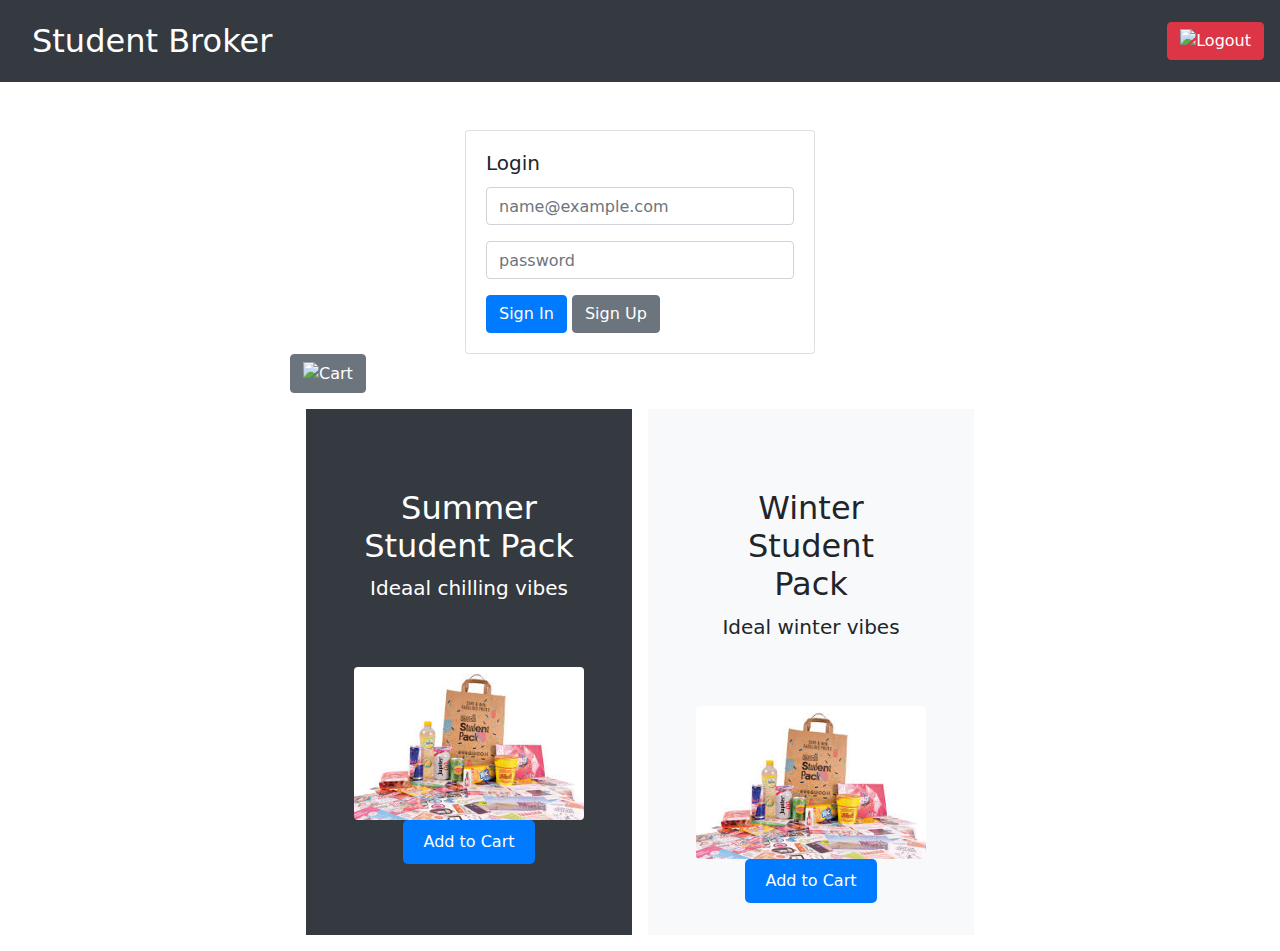
==== src/main/resources/static/index.html @ 96acab0b "can check admin but add and cart buttons stopped working on this version" ====
<!DOCTYPE html>
<html lang="en">
<head>
    <meta charset="UTF-8">
    <meta name="viewport" content="width=device-width, initial-scale=1.0">
    <meta http-equiv="X-UA-Compatible" content="ie=edge">
    <title>DSGT 4 Broker</title>
    <!-- Bootstrap CSS -->
    <link href="https://stackpath.bootstrapcdn.com/bootstrap/4.5.2/css/bootstrap.min.css" rel="stylesheet">
    <!-- Custom CSS -->
    <link rel="stylesheet" href="index.css">

</head>
<body>


<header class="bg-dark">
    <nav class="navbar navbar-dark">
        <a class="navbar-brand" href="/">
            <div class="header-title">Student Broker</div>
        </a>
        <div class="header-name text-light" id="namediv"></div>
        <button id="btnLogout" class="btn btn-danger">
            <img src="/images/logout.svg" height="24" alt="Logout">
        </button>
    </nav>
</header>

<div id="logindiv" class="container mt-5">
    <div class="row justify-content-center">
        <div class="col-md-4">
            <div class="card">
                <div class="card-body">
                    <h5 class="card-title">Login</h5>
                    <div class="form-group">
                        <input class="form-control" type="text" id="email" placeholder="name@example.com" required>
                    </div>
                    <div class="form-group">
                        <input class="form-control" type="password" id="password" required placeholder="password">
                    </div>
                    <button class="btn btn-primary" id="btnSignIn">Sign In</button>
                    <button class="btn btn-secondary" id="btnSignUp">Sign Up</button>
                </div>
            </div>
        </div>
    </div>
</div>

<div class="page" id="contentdiv">
    <button id="managerAllOrdersButton" class="btn btn-secondary">View All Orders</button>
    <button id="managerAllCustomersButton" class="btn btn-secondary">View All Customers</button>


    <div>
        <button id="cartButton" class="btn btn-secondary" onclick="openCartPopup()">
            <img src="/images/shopping_cart.svg" alt="Cart" style="width: 24px; height: 24px;">
        </button>
        <div id="cartContainer">
            <div class = "popupCart " id="cartPopup">
                <h1>Cart</h1>
                <button id="closeCartButton" class="btn btn-secondary">close cart</button>
                <div id="cartItems"></div> <!-- This is where the cart items will be displayed -->
                <button type="button" class="btn btn-secondary" onclick="buy()">Pay and Order</button>
            </div>
            <div class = "popupCart " id="paymentPopup">
                <h1>Payment</h1>
                <button type="button" class="btn btn-secondary" onclick="donePurchase">Pay</button>
                <button type="button" class="btn btn-secondary" onclick="closePayment()">Cancle</button>
            </div>
            <div class = "popupCart " id="confirmationPopup">
                <h1>Order Confirmed</h1>
                <button type="button" class="btn btn-secondary" onclick="closeConfirmation">Great</button>
            </div>
        </div>
    </div>
    <div class="d-md-flex flex-md-equal w-100 my-md-3 pl-md-3">

        <div class="bg-dark mr-md-3 pt-3 px-3 pt-md-5 px-md-5 text-center text-white overflow-hidden">
            <div class="my-3 py-3">
                <h2 class="display-5"> Summer Student Pack</h2>
                <p class="lead">Ideaal chilling vibes</p>
            </div>

            <div class="my-3 py-3"  style= "border-radius: 21px 21px 0 0;">
                <img src="[data-uri]" class="rounded img-fluid">
                <button id="btnSummer" class="btn btn-secondary" data-item-id="mNJ6dIZ7hssWBFKg212" >Add to Cart</button>
            </div>
        </div>
        <div class="bg-light mr-md-3 pt-3 px-3 pt-md-5 px-md-5 text-center overflow-hidden">
            <div class="my-3 p-3">
                <h2 class="display-5">Winter Student Pack</h2>
                <p class="lead">Ideal winter vibes</p>
            </div>
            <div class="my-3 py-3" style="border-radius: 21px 21px 0 0;">

                <img src="[data-uri]" class="rounded img-fluid">

                <button id="btnWinter" class="btn btn-secondary" data-item-id="eGBPA1nEgmAjdmgJg1nE" >Add to Cart</button>
                <div id="popupContainer">
                    <div id="popupDialog">
                        <h1>Added to cart</h1>
                    </div>
                </div>

            </div>
        </div>
    </div>

</div>



<!-- Bootstrap JS and jQuery -->
<script src="https://code.jquery.com/jquery-3.5.1.slim.min.js"></script>
<script src="https://cdn.jsdelivr.net/npm/@popperjs/core@2.5.4/dist/umd/popper.min.js"></script>
<script src="https://stackpath.bootstrapcdn.com/bootstrap/4.5.2/js/bootstrap.min.js"></script>
<!-- Your custom JavaScript -->
<script type="module" src="index.js"></script>



</body>
</html>
---- src/main/resources/static/index.css ----
body {
    font-family: system-ui, sans-serif;
    margin: 0;
}

a {
    color: initial;
    text-decoration: none;
}
#popupDialog {
    position: absolute;
    top: 50%;
    left: 50%;
    transform: translate(-50%, -50%);
    padding: 20px;
    background-color: #fff;
    border-radius: 8px;
    box-shadow: 0 0 20px
    rgba(0, 0, 0, 0.3);
    z-index: 1000;
    visibility: hidden;
}

.popupCart{
    position: absolute;
    top: 50%;
    left: 50%;
    transform: translate(-50%, -50%);
    padding: 20px;
    background-color: #fff;
    border-radius: 8px;
    box-shadow: 0 0 20px rgba(0, 0, 0, 0.3);
    z-index: 9999;
    visibility: hidden;
}

h1 {
    color: #4caf50;
    margin-bottom: 20px;
}
.header-menu {
    background: #4a9cc2;
    display: flex;
    height: 64px;
    justify-content: space-between;
    margin-bottom: 16px;
}

.header-title {
    color: white;
    font-size: 32px;
    line-height: 56px;
    padding-left: 16px;
}

.header-icon {
    cursor: pointer;
    line-height: 72px;
}

.header-icon > img {
    margin-right: 16px;
}

.header-name {
    color: #fff;
    font-size: 12px;
    height: 16px;
    line-height: 72px;
    text-align: right;
    top: 12px;

}

.page {
    margin-left: auto;
    margin-right: auto;
    max-width: 700px;
}


.login {
    max-width: 320px;
    margin-left: auto;
    margin-right: auto;
    margin-top: 128px;
}

.login-button {
    align-items: center;
    background-color: #4a9cc2;
    border: none;
    border-radius: 2px;
    box-sizing: border-box;
    color: #fff;
    cursor: pointer;
    display: inline-flex;
    height: 40px;
    justify-content: center;
    margin-top: 4px;
    outline: none;
    overflow: hidden;
    padding: 0 24px;
    position: relative;
    user-select: none;
    white-space: nowrap;
    width: 100%;
    vertical-align: middle;
}

.textfield {
    position: relative;
    margin: 45px 0;
}

#managerAllOrdersButton {
    position: absolute;
    right: 10px;
    top: 100px;
    visibility: hidden;
}

#managerAllCustomersButton {
    position: absolute;
    right: 200px;
    top: 100px;
    visibility: hidden;
}

textarea {
    resize: none;
}

input, textarea {
    background: none;
    font-size: 18px;
    padding: 10px 10px 10px 5px;
    display: block;
    width: 320px;
    border: none;
    border-radius: 0;
    border-bottom: 1px solid #777;
}

input:focus, textarea:focus {
    outline: none;
}

input:focus ~ label, textarea:focus ~ label, input:valid ~ label, textarea:valid ~ label {
    top: -14px;
    font-size: 12px;
    color: #4a9cc2;
}

input:focus ~ .bar:before, textarea:focus ~ .bar:before {
    width: 335px;
}

label {
    color: #777;
    font-size: 16px;
    font-weight: normal;
    position: absolute;
    pointer-events: none;
    left: 5px;
    top: 10px;
    transition: 300ms ease all;
}

.bar {
    position: relative;
    display: block;
    width: 320px;
}

.bar:before {
    content: '';
    height: 2px;
    width: 0;
    bottom: 0;
    position: absolute;
    background: #2196f3;
    transition: 300ms ease all;
    left: 0;
}
/* Centering styles */
.centered-button {
    position: fixed; /* Use fixed positioning to keep the button in the center even when scrolling */
    top: 50%; /* Position the top edge of the button at the middle of the viewport */
    left: 50%; /* Position the left edge of the button at the middle of the viewport */
    transform: translate(-50%, -50%); /* Adjust the button's position so that its center aligns with the center of the viewport */
    z-index: 1000; /* Ensure the button stays above other elements */
}

/* Additional styling for the test button */
#btnSummer {
    background-color: #007bff; /* Example background color */
    color: white; /* Text color */
    padding: 10px 20px; /* Padding around the text */
    border: none; /* Remove default borders */
    border-radius: 5px; /* Rounded corners */
    cursor: pointer; /* Change cursor to pointer on hover */
}
#btnWinter {
    background-color: #007bff; /* Example background color */
    color: white; /* Text color */
    padding: 10px 20px; /* Padding around the text */
    border: none; /* Remove default borders */
    border-radius: 5px; /* Rounded corners */
    cursor: pointer; /* Change cursor to pointer on hover */
}
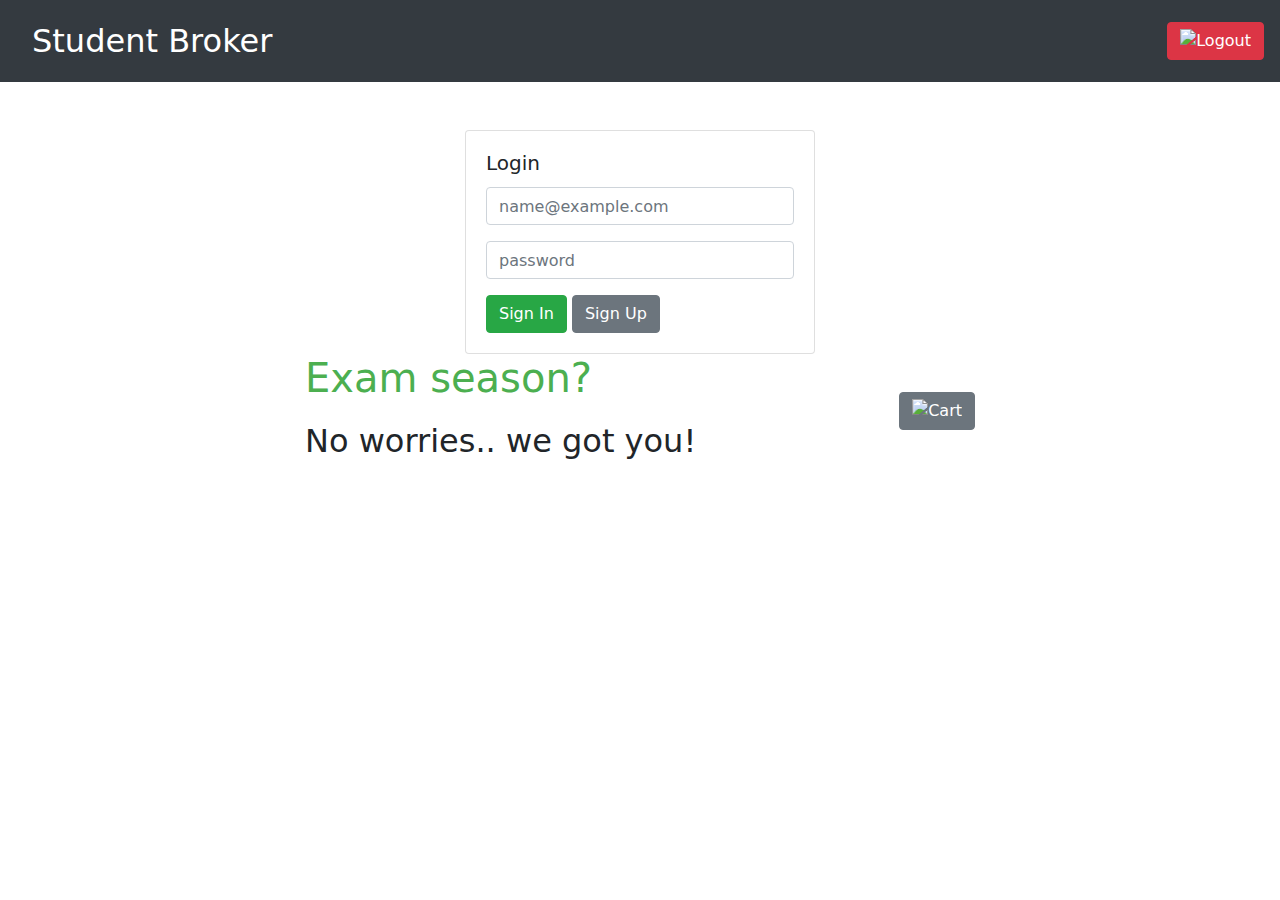
==== commit 66427204: "manager setting buttons" ====
--- a/src/main/resources/static/index.html
+++ b/src/main/resources/static/index.html
@@ -38,7 +38,7 @@
                     <div class="form-group">
                         <input class="form-control" type="password" id="password" required placeholder="password">
                     </div>
-                    <button class="btn btn-primary" id="btnSignIn">Sign In</button>
+                    <button class="btn btn-success" id="btnSignIn">Sign In</button>
                     <button class="btn btn-secondary" id="btnSignUp">Sign Up</button>
                 </div>
             </div>
@@ -46,67 +46,107 @@
     </div>
 </div>
 
-<div class="page" id="contentdiv">
-    <button id="managerAllOrdersButton" class="btn btn-secondary">View All Orders</button>
-    <button id="managerAllCustomersButton" class="btn btn-secondary">View All Customers</button>
 
-
-    <div>
-        <button id="cartButton" class="btn btn-secondary" onclick="openCartPopup()">
-            <img src="/images/shopping_cart.svg" alt="Cart" style="width: 24px; height: 24px;">
-        </button>
-        <div id="cartContainer">
-            <div class = "popupCart " id="cartPopup">
-                <h1>Cart</h1>
-                <button id="closeCartButton" class="btn btn-secondary">close cart</button>
-                <div id="cartItems"></div> <!-- This is where the cart items will be displayed -->
-                <button type="button" class="btn btn-secondary" onclick="buy()">Pay and Order</button>
+<div class="page container" id="contentdiv">
+    <div id="top-of-page">
+        <div class="d-flex justify-content-between align-items-center">
+            <div>
+                <h1 id="page-title">Exam season?</h1>
+                <h2 id="page-subtitle">No worries.. we got you!</h2>
             </div>
-            <div class = "popupCart " id="paymentPopup">
-                <h1>Payment</h1>
-                <button type="button" class="btn btn-secondary" onclick="donePurchase">Pay</button>
-                <button type="button" class="btn btn-secondary" onclick="closePayment()">Cancle</button>
+            <div>
+                <button id="managerAllOrdersButton" class="btn btn-secondary">View All Orders</button>
+                <button id="managerAllCustomersButton" class="btn btn-secondary">View All Customers</button>
             </div>
-            <div class = "popupCart " id="confirmationPopup">
-                <h1>Order Confirmed</h1>
-                <button type="button" class="btn btn-secondary" onclick="closeConfirmation">Great</button>
-            </div>
-        </div>
-    </div>
-    <div class="d-md-flex flex-md-equal w-100 my-md-3 pl-md-3">
-
-        <div class="bg-dark mr-md-3 pt-3 px-3 pt-md-5 px-md-5 text-center text-white overflow-hidden">
-            <div class="my-3 py-3">
-                <h2 class="display-5"> Summer Student Pack</h2>
-                <p class="lead">Ideaal chilling vibes</p>
-            </div>
-
-            <div class="my-3 py-3"  style= "border-radius: 21px 21px 0 0;">
-                <img src="[data-uri]" class="rounded img-fluid">
-                <button id="btnSummer" class="btn btn-secondary" data-item-id="mNJ6dIZ7hssWBFKg212" >Add to Cart</button>
-            </div>
-        </div>
-        <div class="bg-light mr-md-3 pt-3 px-3 pt-md-5 px-md-5 text-center overflow-hidden">
-            <div class="my-3 p-3">
-                <h2 class="display-5">Winter Student Pack</h2>
-                <p class="lead">Ideal winter vibes</p>
-            </div>
-            <div class="my-3 py-3" style="border-radius: 21px 21px 0 0;">
-
-                <img src="[data-uri]" class="rounded img-fluid">
-
-                <button id="btnWinter" class="btn btn-secondary" data-item-id="eGBPA1nEgmAjdmgJg1nE" >Add to Cart</button>
-                <div id="popupContainer">
-                    <div id="popupDialog">
-                        <h1>Added to cart</h1>
-                    </div>
-                </div>
-
+            <div>
+                <button id="cartButton" class="btn btn-secondary" onclick="openCartPopup()">
+                    <img src="/images/shopping_cart.svg" alt="Cart" style="width: 24px; height: 24px;">
+                </button>
             </div>
         </div>
     </div>
 
+    <div id="cartContainer">
+        <div class = "popupCart " id="cartPopup">
+            <h1>Cart</h1>
+            <button id="closeCartButton" class="btn btn-secondary">close cart</button>
+            <div id="cartItems"></div>
+            <button type="button" class="btn btn-secondary" onclick="buy()">Pay and Order</button>
+        </div>
+        <div class = "popupCart " id="ordersPopup">
+            <h1>All Orders</h1>
+            <button id="closeOrdersPopup" class="btn btn-secondary">close orders</button>
+            <div id="orderItems"></div>
+        </div>
+        <div class = "popupCart " id="usersPopup">
+            <h1>All Users</h1>
+            <button id="closeUsersButton" class="btn btn-secondary">close users</button>
+            <div id="usersItems"></div>
+        </div>
+        <div class = "popupCart " id="paymentPopup">
+            <h1>Payment</h1>
+            <button type="button" class="btn btn-secondary" onclick="donePurchase">Pay</button>
+            <button type="button" class="btn btn-secondary" onclick="closePayment()">Cancel</button>
+        </div>
+        <div class = "popupCart " id="confirmationPopup">
+            <h1>Order Confirmed</h1>
+            <button type="button" class="btn btn-secondary" onclick="closeConfirmation">Great</button>
+        </div>
+    </div>
+
+
+    <div id="popupContainer">
+        <div id="popupDialog">
+            <h1>Added to cart</h1>
+        </div>
+    </div>
+
+    <div id="packagesDiv">
+        <template id="packageTemplate">
+            <div class="card p-3 md-5 bg-light border-light">
+                <div class="d-flex justify-content-between align-items-center ">
+                    <div class="mt-2">
+                        <h4 class="text-uppercase card-price">€3.09</h4>
+                        <div class="mt-5">
+                            <h2 class="display-5 mb-0 card-name">Student Summer Pack</h2>
+                            <p class="card-description">Refreshing!</p>
+                            <br>
+                            <p class="text-secondary ml-1 card-items">Nalu Original, Red Bull Green</p>
+                        </div>
+                    </div>
+                    <div class="image">
+                        <img src="[data-uri]" class="rounded img-fluid" width="200">
+                    </div>
+                </div>
+
+                <button data-package-id="placeholer" class="btn btn-success card-button">Add to cart</button>
+            </div>
+        </template>
+
+        <template id="packageTemplateDark">
+            <div class="card p-3 md-5 text-white bg-dark border-dark">
+                <div class="d-flex justify-content-between align-items-center ">
+                    <div class="mt-2">
+                        <h4 class="text-uppercase card-price">€3.09</h4>
+                        <div class="mt-5">
+                            <h2 class="display-5 mb-0 card-name">Student Summer Pack</h2>
+                            <p class="card-description">Refreshing!</p>
+                            <br>
+                            <p class="text-white ml-1 card-items">Nalu Original, Red Bull Green</p>
+                        </div>
+                    </div>
+                    <div class="image">
+                        <img src="[data-uri]" class="rounded img-fluid" width="200">
+                    </div>
+                </div>
+                <button data-package-id="placeholer" class="btn btn-success card-button">Add to cart</button>
+            </div>
+        </template>
+    </div>
+
 </div>
+
+
 
 
 
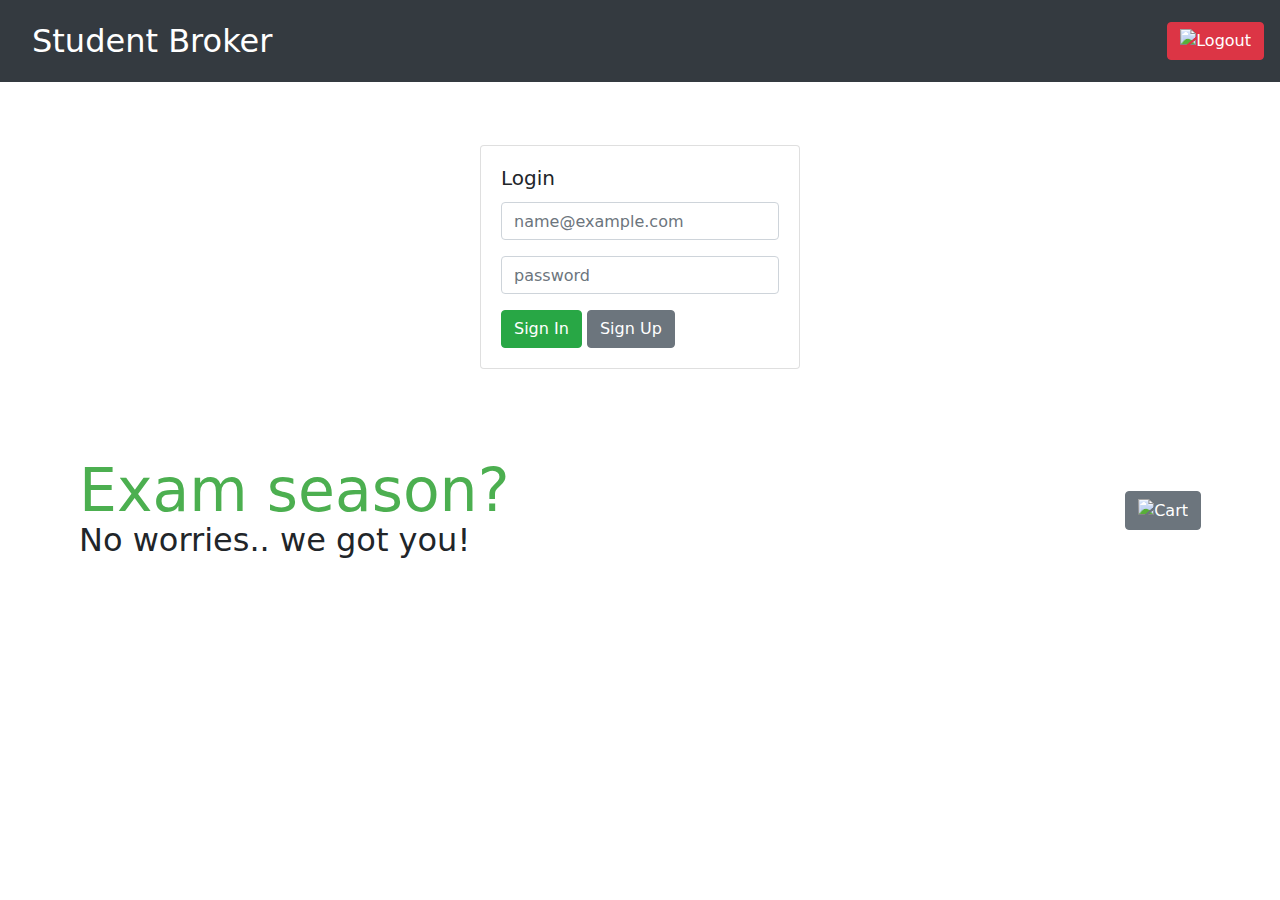
==== commit abb069d8: "Merge remote-tracking branch 'origin/dynamic-frontend' into RESTwithDatabase" ====
--- a/src/main/resources/static/index.html
+++ b/src/main/resources/static/index.html
@@ -55,10 +55,6 @@
                 <h2 id="page-subtitle">No worries.. we got you!</h2>
             </div>
             <div>
-                <button id="managerAllOrdersButton" class="btn btn-secondary">View All Orders</button>
-                <button id="managerAllCustomersButton" class="btn btn-secondary">View All Customers</button>
-            </div>
-            <div>
                 <button id="cartButton" class="btn btn-secondary" onclick="openCartPopup()">
                     <img src="/images/shopping_cart.svg" alt="Cart" style="width: 24px; height: 24px;">
                 </button>
@@ -70,18 +66,8 @@
         <div class = "popupCart " id="cartPopup">
             <h1>Cart</h1>
             <button id="closeCartButton" class="btn btn-secondary">close cart</button>
-            <div id="cartItems"></div>
+            <div id="cartItems"></div> <!-- This is where the cart items will be displayed -->
             <button type="button" class="btn btn-secondary" onclick="buy()">Pay and Order</button>
-        </div>
-        <div class = "popupCart " id="ordersPopup">
-            <h1>All Orders</h1>
-            <button id="closeOrdersPopup" class="btn btn-secondary">close orders</button>
-            <div id="orderItems"></div>
-        </div>
-        <div class = "popupCart " id="usersPopup">
-            <h1>All Users</h1>
-            <button id="closeUsersButton" class="btn btn-secondary">close users</button>
-            <div id="usersItems"></div>
         </div>
         <div class = "popupCart " id="paymentPopup">
             <h1>Payment</h1>
--- a/src/main/resources/static/index.css
+++ b/src/main/resources/static/index.css
@@ -33,7 +33,6 @@
     z-index: 9999;
     visibility: hidden;
 }
-
 h1 {
     color: #4caf50;
     margin-bottom: 20px;
@@ -75,7 +74,7 @@
 .page {
     margin-left: auto;
     margin-right: auto;
-    max-width: 700px;
+    max-width: 90%;
 }
 
 
@@ -113,20 +112,6 @@
     margin: 45px 0;
 }
 
-#managerAllOrdersButton {
-    position: absolute;
-    right: 10px;
-    top: 100px;
-    visibility: hidden;
-}
-
-#managerAllCustomersButton {
-    position: absolute;
-    right: 200px;
-    top: 100px;
-    visibility: hidden;
-}
-
 textarea {
     resize: none;
 }
@@ -192,20 +177,32 @@
     z-index: 1000; /* Ensure the button stays above other elements */
 }
 
-/* Additional styling for the test button */
-#btnSummer {
-    background-color: #007bff; /* Example background color */
-    color: white; /* Text color */
-    padding: 10px 20px; /* Padding around the text */
-    border: none; /* Remove default borders */
-    border-radius: 5px; /* Rounded corners */
-    cursor: pointer; /* Change cursor to pointer on hover */
-}
-#btnWinter {
-    background-color: #007bff; /* Example background color */
-    color: white; /* Text color */
-    padding: 10px 20px; /* Padding around the text */
-    border: none; /* Remove default borders */
-    border-radius: 5px; /* Rounded corners */
-    cursor: pointer; /* Change cursor to pointer on hover */
-}
+
+.card {
+    margin: 15px;
+     flex: 0 0 auto;
+}
+
+#packagesDiv{
+      display: flex;
+      flex-wrap: nowrap;
+      overflow-x: auto;
+      margin-top: 40px;
+      /*justify-content: center;*/
+}
+.image{
+    margin-left: 30px;
+    margin-top, margin-bottom: auto;
+}
+
+#page-title{
+    font-size: 60px;
+}
+
+#page-subtitle {
+    margin-top: -25px
+}
+
+#top-of-page{
+    margin-top: 70px;
+}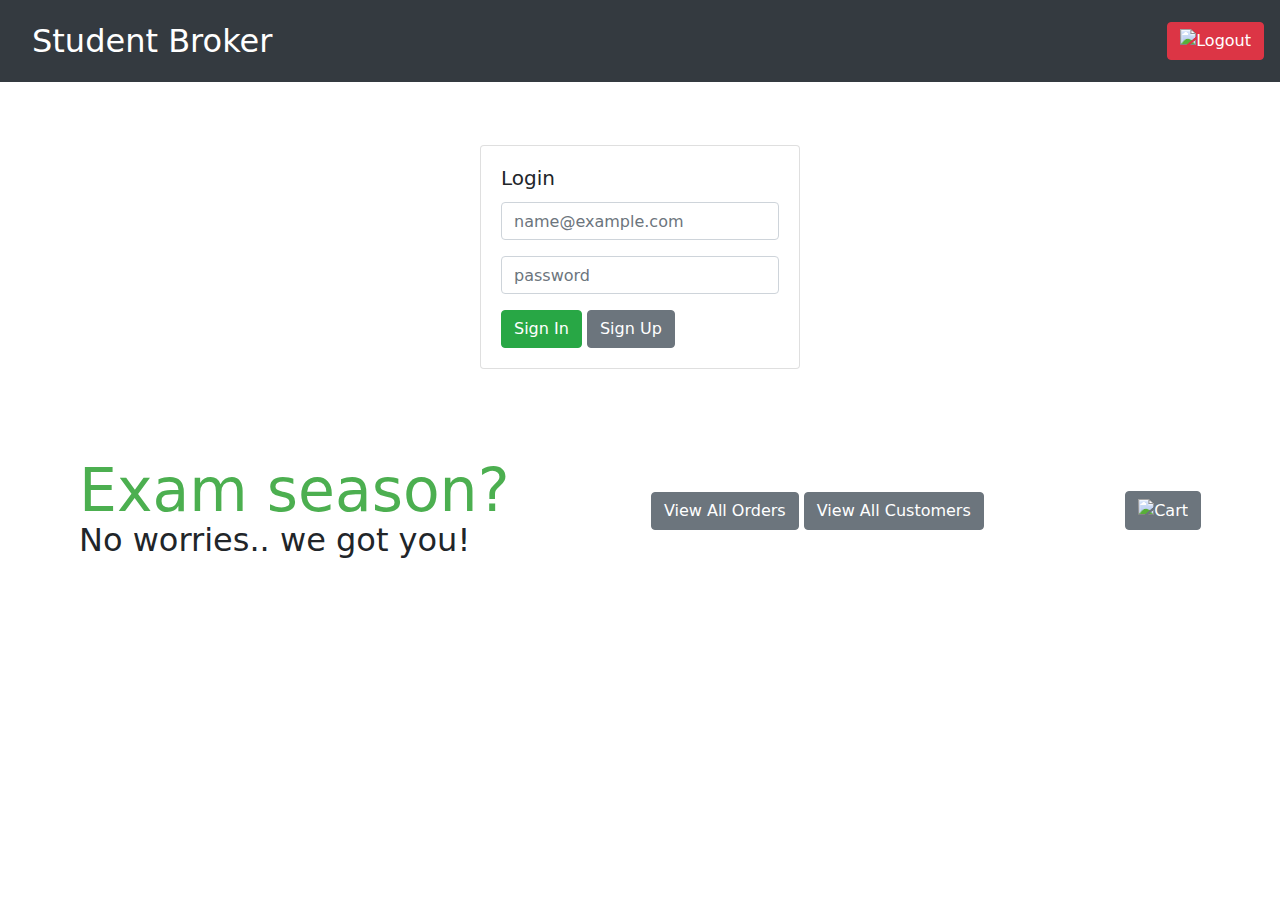
==== commit 105f8cd3: "manager can acess users and orders" ====
--- a/src/main/resources/static/index.html
+++ b/src/main/resources/static/index.html
@@ -55,6 +55,10 @@
                 <h2 id="page-subtitle">No worries.. we got you!</h2>
             </div>
             <div>
+                <button id="managerAllOrdersButton" class="btn btn-secondary">View All Orders</button>
+                <button id="managerAllCustomersButton" class="btn btn-secondary">View All Customers</button>
+            </div>
+            <div>
                 <button id="cartButton" class="btn btn-secondary" onclick="openCartPopup()">
                     <img src="/images/shopping_cart.svg" alt="Cart" style="width: 24px; height: 24px;">
                 </button>
@@ -66,8 +70,18 @@
         <div class = "popupCart " id="cartPopup">
             <h1>Cart</h1>
             <button id="closeCartButton" class="btn btn-secondary">close cart</button>
-            <div id="cartItems"></div> <!-- This is where the cart items will be displayed -->
+            <div id="cartItems"></div>
             <button type="button" class="btn btn-secondary" onclick="buy()">Pay and Order</button>
+        </div>
+        <div class = "popupCart " id="ordersPopup">
+            <h1>All Orders</h1>
+            <button id="closeOrdersButton" class="btn btn-secondary">close orders</button>
+            <div id="ordersItems"></div>
+        </div>
+        <div class = "popupCart " id="usersPopup">
+            <h1>All Users</h1>
+            <button id="closeUsersButton" class="btn btn-secondary">close users</button>
+            <div id="usersItems"></div>
         </div>
         <div class = "popupCart " id="paymentPopup">
             <h1>Payment</h1>
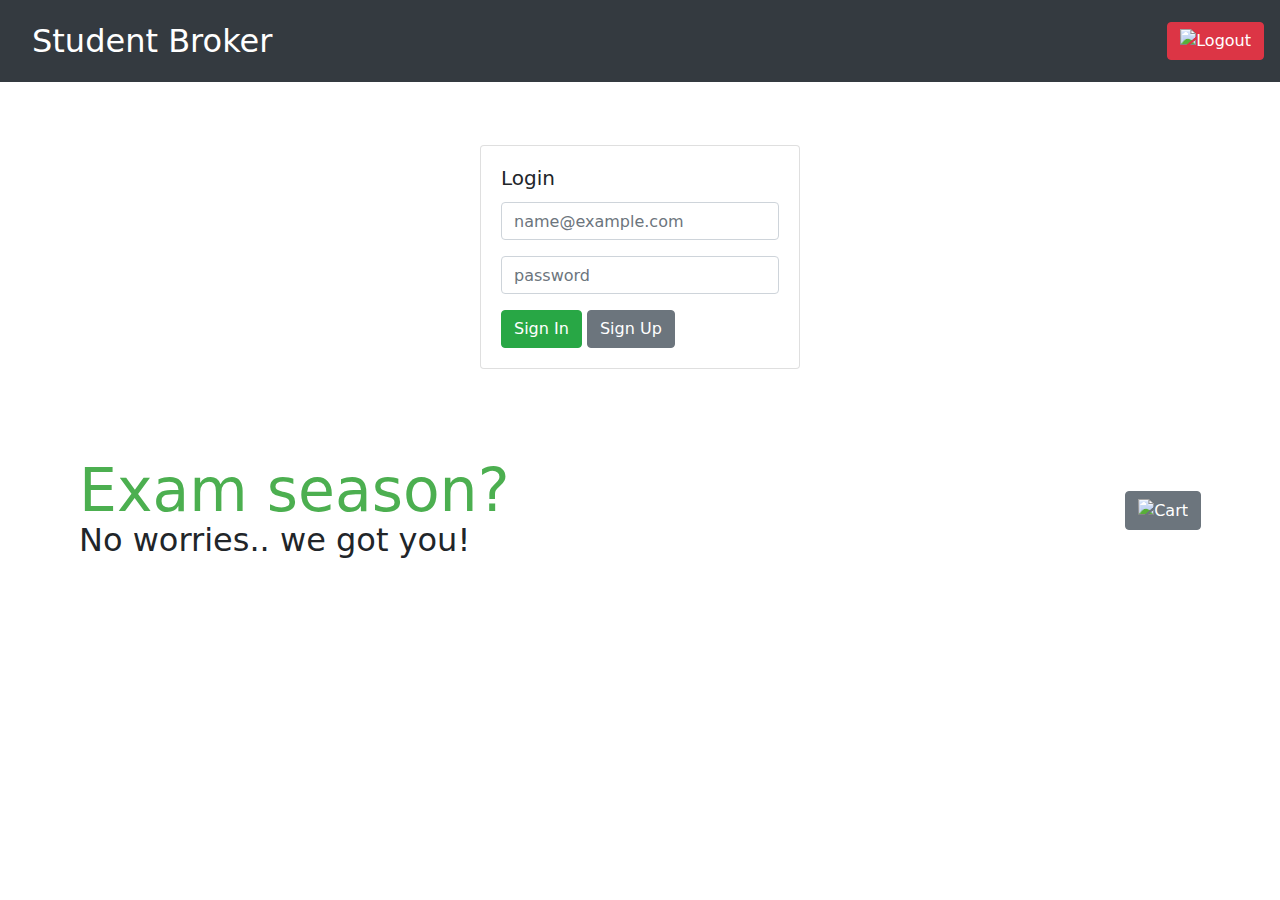
==== commit e7fc980d: "added buying rest request" ====
--- a/src/main/resources/static/index.html
+++ b/src/main/resources/static/index.html
@@ -55,11 +55,7 @@
                 <h2 id="page-subtitle">No worries.. we got you!</h2>
             </div>
             <div>
-                <button id="managerAllOrdersButton" class="btn btn-secondary">View All Orders</button>
-                <button id="managerAllCustomersButton" class="btn btn-secondary">View All Customers</button>
-            </div>
-            <div>
-                <button id="cartButton" class="btn btn-secondary" onclick="openCartPopup()">
+                <button id="cartButton" class="btn btn-secondary">
                     <img src="/images/shopping_cart.svg" alt="Cart" style="width: 24px; height: 24px;">
                 </button>
             </div>
@@ -70,27 +66,17 @@
         <div class = "popupCart " id="cartPopup">
             <h1>Cart</h1>
             <button id="closeCartButton" class="btn btn-secondary">close cart</button>
-            <div id="cartItems"></div>
-            <button type="button" class="btn btn-secondary" onclick="buy()">Pay and Order</button>
-        </div>
-        <div class = "popupCart " id="ordersPopup">
-            <h1>All Orders</h1>
-            <button id="closeOrdersButton" class="btn btn-secondary">close orders</button>
-            <div id="ordersItems"></div>
-        </div>
-        <div class = "popupCart " id="usersPopup">
-            <h1>All Users</h1>
-            <button id="closeUsersButton" class="btn btn-secondary">close users</button>
-            <div id="usersItems"></div>
+            <div id="cartItems"></div> <!-- This is where the cart items will be displayed -->
+            <button type="button" id="buyButton"  class="btn btn-secondary">Pay and Order</button>
         </div>
         <div class = "popupCart " id="paymentPopup">
             <h1>Payment</h1>
-            <button type="button" class="btn btn-secondary" onclick="donePurchase">Pay</button>
-            <button type="button" class="btn btn-secondary" onclick="closePayment()">Cancel</button>
+            <button type="button" class="btn btn-secondary" >Pay</button>
+            <button type="button" class="btn btn-secondary" >Cancel</button>
         </div>
         <div class = "popupCart " id="confirmationPopup">
             <h1>Order Confirmed</h1>
-            <button type="button" class="btn btn-secondary" onclick="closeConfirmation">Great</button>
+            <button type="button" class="btn btn-secondary" >Great</button>
         </div>
     </div>
 
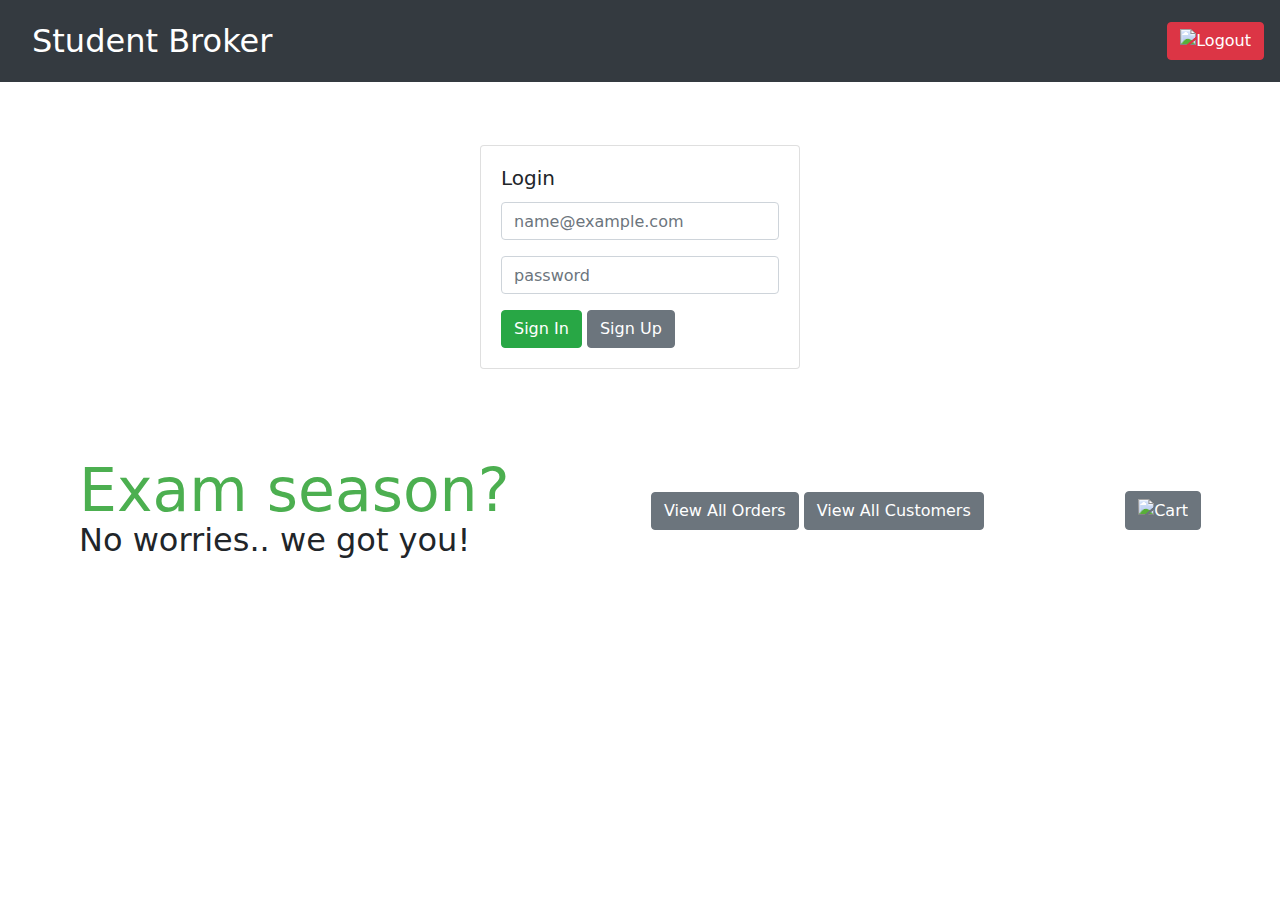
==== commit f53bf976: "resolve merge request" ====
--- a/src/main/resources/static/index.html
+++ b/src/main/resources/static/index.html
@@ -55,7 +55,11 @@
                 <h2 id="page-subtitle">No worries.. we got you!</h2>
             </div>
             <div>
-                <button id="cartButton" class="btn btn-secondary">
+                <button id="managerAllOrdersButton" class="btn btn-secondary">View All Orders</button>
+                <button id="managerAllCustomersButton" class="btn btn-secondary">View All Customers</button>
+            </div>
+            <div>
+                <button id="cartButton" class="btn btn-secondary" onclick="openCartPopup()">
                     <img src="/images/shopping_cart.svg" alt="Cart" style="width: 24px; height: 24px;">
                 </button>
             </div>
@@ -66,8 +70,18 @@
         <div class = "popupCart " id="cartPopup">
             <h1>Cart</h1>
             <button id="closeCartButton" class="btn btn-secondary">close cart</button>
-            <div id="cartItems"></div> <!-- This is where the cart items will be displayed -->
-            <button type="button" id="buyButton"  class="btn btn-secondary">Pay and Order</button>
+            <div id="cartItems"></div>
+            <button type="button" class="btn btn-secondary" id="buyButton">Pay and Order</button>
+        </div>
+        <div class = "popupCart " id="ordersPopup">
+            <h1>All Orders</h1>
+            <button id="closeOrdersButton" class="btn btn-secondary">close orders</button>
+            <div id="ordersItems"></div>
+        </div>
+        <div class = "popupCart " id="usersPopup">
+            <h1>All Users</h1>
+            <button id="closeUsersButton" class="btn btn-secondary">close users</button>
+            <div id="usersItems"></div>
         </div>
         <div class = "popupCart " id="paymentPopup">
             <h1>Payment</h1>
